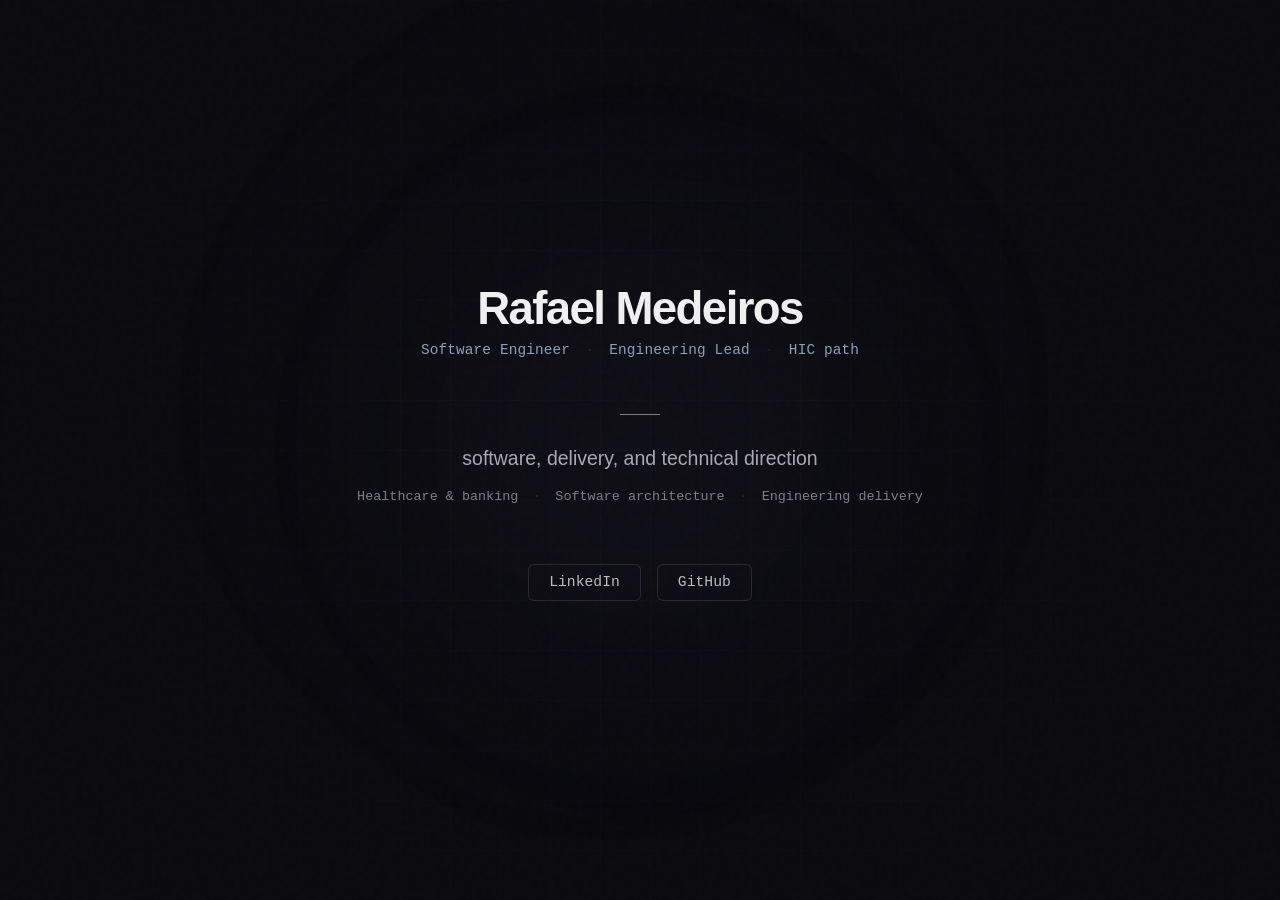
==== index.html @ 9029c8ba "feat: initialize personal homepage with responsive design and stylized layout" ====
<!DOCTYPE html>
<html lang="en">
<head>
  <meta charset="UTF-8">
  <meta name="viewport" content="width=device-width, initial-scale=1.0">
  
  <!-- Primary Meta Tags -->
  <title>Rafael Medeiros — Engineering Lead &amp; Software Engineer</title>
  <meta name="title" content="Rafael Medeiros — Engineering Lead &amp; Software Engineer">
  <meta name="description" content="Personal homepage of Rafael Medeiros. Engineering Lead &amp; Software Engineer specializing in software, delivery, and technical direction. Focus areas: Healthcare &amp; banking, Software architecture, and Engineering delivery.">
  <meta name="keywords" content="Rafael Medeiros, Software Engineer, Engineering Lead, HIC path, Healthcare &amp; banking, Software architecture, Engineering delivery, Technical direction">
  <meta name="author" content="Rafael Medeiros">

  <!-- Open Graph / Facebook -->
  <meta property="og:type" content="website">
  <meta property="og:url" content="https://rcmedeiros.me/">
  <meta property="og:title" content="Rafael Medeiros — Engineering Lead &amp; Software Engineer">
  <meta property="og:description" content="Engineering Lead &amp; Software Engineer specializing in software, delivery, and technical direction. Focus areas: Healthcare &amp; banking, Software architecture, and Engineering delivery.">
  
  <!-- Twitter -->
  <meta property="twitter:card" content="summary">
  <meta property="twitter:title" content="Rafael Medeiros — Engineering Lead &amp; Software Engineer">
  <meta property="twitter:description" content="Engineering Lead &amp; Software Engineer specializing in software, delivery, and technical direction. Focus areas: Healthcare &amp; banking, Software architecture, and Engineering delivery.">

  <!-- Theme & Favicon -->
  <meta name="theme-color" content="#050507">
  <!-- Minimal SVG favicon to keep it single file, standalone and beautiful -->
  <link rel="icon" href="data:image/svg+xml,%3Csvg xmlns='http://www.w3.org/2000/svg' viewBox='0 0 100 100'%3E%3Crect width='100' height='100' rx='20' fill='%23050507'/%3E%3Ccircle cx='50' cy='50' r='10' fill='%23889eba'/%3E%3C/svg%3E" type="image/svg+xml">

  <style>
    /* System Font Stack & Design Variables */
    :root {
      --color-bg: hsl(240, 16%, 5%);
      --color-grid: hsla(240, 16%, 15%, 0.15);
      --color-text-primary: hsl(0, 0%, 94%);
      --color-text-secondary: hsl(240, 5%, 68%);
      --color-text-muted: hsl(240, 5%, 52%);
      --color-accent: hsl(212, 28%, 64%); /* Refined, mature slate blue */
      
      --font-sans: -apple-system, BlinkMacSystemFont, "Segoe UI", Roboto, Helvetica, Arial, sans-serif;
      --font-mono: SFMono-Regular, Consolas, "Liberation Mono", Menlo, Courier, monospace;
      
      --transition-smooth: all 0.4s cubic-bezier(0.16, 1, 0.3, 1);
    }

    /* Accessibility focus styling */
    :focus-visible {
      outline: 2px solid var(--color-accent);
      outline-offset: 4px;
      border-radius: 4px;
    }

    /* Global Reset and Layout */
    *, *::before, *::after {
      box-sizing: border-box;
      margin: 0;
      padding: 0;
    }

    html, body {
      height: 100%;
      background-color: var(--color-bg);
      color: var(--color-text-primary);
      font-family: var(--font-sans);
      -webkit-font-smoothing: antialiased;
      -moz-osx-font-smoothing: grayscale;
      overflow: hidden;
      display: flex;
      justify-content: center;
      align-items: center;
    }

    /* Ambient noise effect (pure SVG, inline in CSS) */
    .noise-overlay {
      position: fixed;
      inset: 0;
      z-index: 50;
      pointer-events: none;
      opacity: 0.015;
      background-image: url("data:image/svg+xml,%3Csvg viewBox='0 0 200 200' xmlns='http://www.w3.org/2000/svg'%3E%3Cfilter id='noiseFilter'%3E%3CfeTurbulence type='fractalNoise' baseFrequency='0.8' numOctaves='3' stitchTiles='stitch'/%3E%3C/filter%3E%3Crect width='100%25' height='100%25' filter='url(%23noiseFilter)'/%3E%3C/svg%3E");
    }

    /* Background Grids & Glows */
    .bg-effects-container {
      position: absolute;
      inset: 0;
      z-index: 1;
      pointer-events: none;
    }

    .grid-pattern {
      position: absolute;
      inset: 0;
      background-size: 50px 50px;
      background-image: 
        linear-gradient(to right, var(--color-grid) 1px, transparent 1px),
        linear-gradient(to bottom, var(--color-grid) 1px, transparent 1px);
      mask-image: radial-gradient(circle at center, black 30%, transparent 85%);
      -webkit-mask-image: radial-gradient(circle at center, black 30%, transparent 85%);
    }

    .ambient-glow-1 {
      position: absolute;
      width: 750px;
      height: 750px;
      left: 50%;
      top: 50%;
      transform: translate(-50%, -50%);
      background: radial-gradient(circle, hsla(212, 28%, 64%, 0.035) 0%, transparent 70%);
      filter: blur(50px);
    }

    .ambient-glow-2 {
      position: absolute;
      width: 900px;
      height: 900px;
      left: 48%;
      top: 45%;
      transform: translate(-50%, -50%);
      background: radial-gradient(circle, hsla(270, 80%, 60%, 0.018) 0%, transparent 75%);
      filter: blur(80px);
    }

    /* Interactive Cursor Glow */
    .cursor-glow {
      position: fixed;
      width: 600px;
      height: 600px;
      background: radial-gradient(circle, hsla(212, 28%, 64%, 0.04) 0%, transparent 70%);
      pointer-events: none;
      transform: translate(-50%, -50%);
      z-index: 2;
      opacity: 0;
      transition: opacity 0.8s ease;
      will-change: transform;
    }

    /* Content Layout */
    main {
      position: relative;
      z-index: 10;
      width: 100%;
      max-width: 620px;
      padding: 3rem 1.5rem;
      display: flex;
      flex-direction: column;
      align-items: center;
      text-align: center;
      margin-top: -15px; /* Optical centering compensation */
    }

    /* Hero Copy typography */
    h1 {
      font-size: 2.85rem;
      font-weight: 700;
      letter-spacing: -0.035em;
      line-height: 1.1;
      color: var(--color-text-primary);
      margin-bottom: 0.5rem;
      opacity: 0;
      transform: translateY(12px);
      animation: easeFadeIn 1s cubic-bezier(0.16, 1, 0.3, 1) 0.12s forwards;
    }

    .subtitle {
      font-family: var(--font-mono);
      font-size: 0.9rem;
      font-weight: 400;
      color: var(--color-accent);
      letter-spacing: 0.01em;
      margin-bottom: 1.75rem;
      opacity: 0;
      transform: translateY(12px);
      animation: easeFadeIn 1s cubic-bezier(0.16, 1, 0.3, 1) 0.24s forwards;
    }

    .divider {
      width: 40px;
      height: 1px;
      background-color: var(--color-text-muted);
      opacity: 0.2;
      margin: 1.75rem auto;
      opacity: 0;
      animation: easeFadeIn 1.5s ease 0.36s forwards;
    }

    .tagline {
      font-size: 1.22rem;
      font-weight: 300;
      line-height: 1.6;
      color: var(--color-text-secondary);
      margin-bottom: 0.75rem;
      opacity: 0;
      transform: translateY(12px);
      animation: easeFadeIn 1s cubic-bezier(0.16, 1, 0.3, 1) 0.48s forwards;
    }

    .focus-areas {
      font-family: var(--font-mono);
      font-size: 0.84rem;
      color: var(--color-text-muted);
      line-height: 1.6;
      margin-bottom: 3.5rem;
      opacity: 0;
      transform: translateY(12px);
      animation: easeFadeIn 1s cubic-bezier(0.16, 1, 0.3, 1) 0.6s forwards;
    }

    .focus-separator {
      color: hsla(240, 16%, 22%, 0.7);
      margin: 0 0.4rem;
    }

    /* Links Navigation */
    nav {
      opacity: 0;
      transform: translateY(12px);
      animation: easeFadeIn 1s cubic-bezier(0.16, 1, 0.3, 1) 0.72s forwards;
    }

    .nav-list {
      display: flex;
      justify-content: center;
      gap: 1rem;
      list-style: none;
    }

    .nav-item {
      display: inline-flex;
      align-items: center;
    }

    .nav-link {
      font-family: var(--font-mono);
      font-size: 0.92rem;
      font-weight: 500;
      color: hsl(240, 5%, 75%);
      text-decoration: none;
      padding: 0.6rem 1.25rem;
      border: 1px solid hsla(240, 16%, 24%, 0.7);
      border-radius: 6px;
      background-color: hsla(240, 16%, 8%, 0.4);
      transition: var(--transition-smooth);
    }

    .nav-link:hover {
      color: var(--color-text-primary);
      border-color: hsla(212, 28%, 64%, 0.35);
      background-color: hsla(212, 28%, 64%, 0.05);
      transform: translateY(-1px);
    }

    /* Animations */
    @keyframes easeFadeIn {
      to {
        opacity: 1;
        transform: translateY(0);
      }
    }

    /* Mobile adjustments */
    @media (max-width: 480px) {
      h1 {
        font-size: 2.2rem;
      }
      .tagline {
        font-size: 1.08rem;
      }
      .focus-areas {
        font-size: 0.78rem;
        margin-bottom: 2.5rem;
      }
      .nav-list {
        flex-direction: column;
        gap: 0.75rem;
        width: 100%;
        max-width: 280px;
      }
      .nav-item {
        width: 100%;
      }
      .nav-link {
        width: 100%;
        text-align: center;
      }
    }
  </style>
</head>
<body>

  <!-- Ambient background elements -->
  <div class="noise-overlay" aria-hidden="true"></div>
  
  <div class="bg-effects-container" aria-hidden="true">
    <div class="grid-pattern"></div>
    <div class="ambient-glow-1"></div>
    <div class="ambient-glow-2"></div>
    <div class="cursor-glow"></div>
  </div>

  <main>

    <!-- Main Header -->
    <header>
      <h1>Rafael Medeiros</h1>
      <p class="subtitle">Software Engineer <span class="focus-separator" aria-hidden="true">·</span> Engineering Lead <span class="focus-separator" aria-hidden="true">·</span> HIC path</p>
    </header>

    <div class="divider" aria-hidden="true"></div>

    <!-- Core Statement -->
    <p class="tagline">software, delivery, and technical direction</p>

    <!-- Expertise Sub-details -->
    <p class="focus-areas">
      Healthcare &amp; banking
      <span class="focus-separator" aria-hidden="true">·</span>
      Software architecture
      <span class="focus-separator" aria-hidden="true">·</span>
      Engineering delivery
    </p>

    <!-- Social Links -->
    <nav aria-label="Social links">
      <ul class="nav-list">
        <li class="nav-item">
          <a class="nav-link" href="https://www.linkedin.com/in/rafaelmedeiros/" target="_blank" rel="noopener noreferrer">LinkedIn</a>
        </li>
        <li class="nav-item">
          <a class="nav-link" href="https://github.com/rcmedeiros/" target="_blank" rel="noopener noreferrer">GitHub</a>
        </li>
      </ul>
    </nav>
  </main>

  <script>
    document.addEventListener('DOMContentLoaded', () => {
      const cursorGlow = document.querySelector('.cursor-glow');
      if (!cursorGlow) return;

      // Skip dynamic tracking on mobile/touch interfaces or if reduced motion is requested
      const isTouchDevice = 'ontouchstart' in window || navigator.maxTouchPoints > 0;
      const prefersReducedMotion = window.matchMedia('(prefers-reduced-motion: reduce)').matches;
      
      if (isTouchDevice || prefersReducedMotion) {
        return;
      }

      let targetX = 0;
      let targetY = 0;
      let currentX = 0;
      let currentY = 0;
      let active = false;

      window.addEventListener('mousemove', (e) => {
        targetX = e.clientX;
        targetY = e.clientY;
        
        if (!active) {
          cursorGlow.style.opacity = '1';
          // Initialize coordinates immediately to avoid jump-in lag
          currentX = targetX;
          currentY = targetY;
          active = true;
          requestAnimationFrame(updateGlowPosition);
        }
      });

      window.addEventListener('mouseleave', () => {
        cursorGlow.style.opacity = '0';
        active = false;
      });

      function updateGlowPosition() {
        if (!active) return;
        
        // Smooth linear interpolation (lerp)
        currentX += (targetX - currentX) * 0.08;
        currentY += (targetY - currentY) * 0.08;
        
        cursorGlow.style.transform = `translate3d(calc(${currentX}px - 50%), calc(${currentY}px - 50%), 0)`;
        
        requestAnimationFrame(updateGlowPosition);
      }
    });
  </script>
</body>
</html>
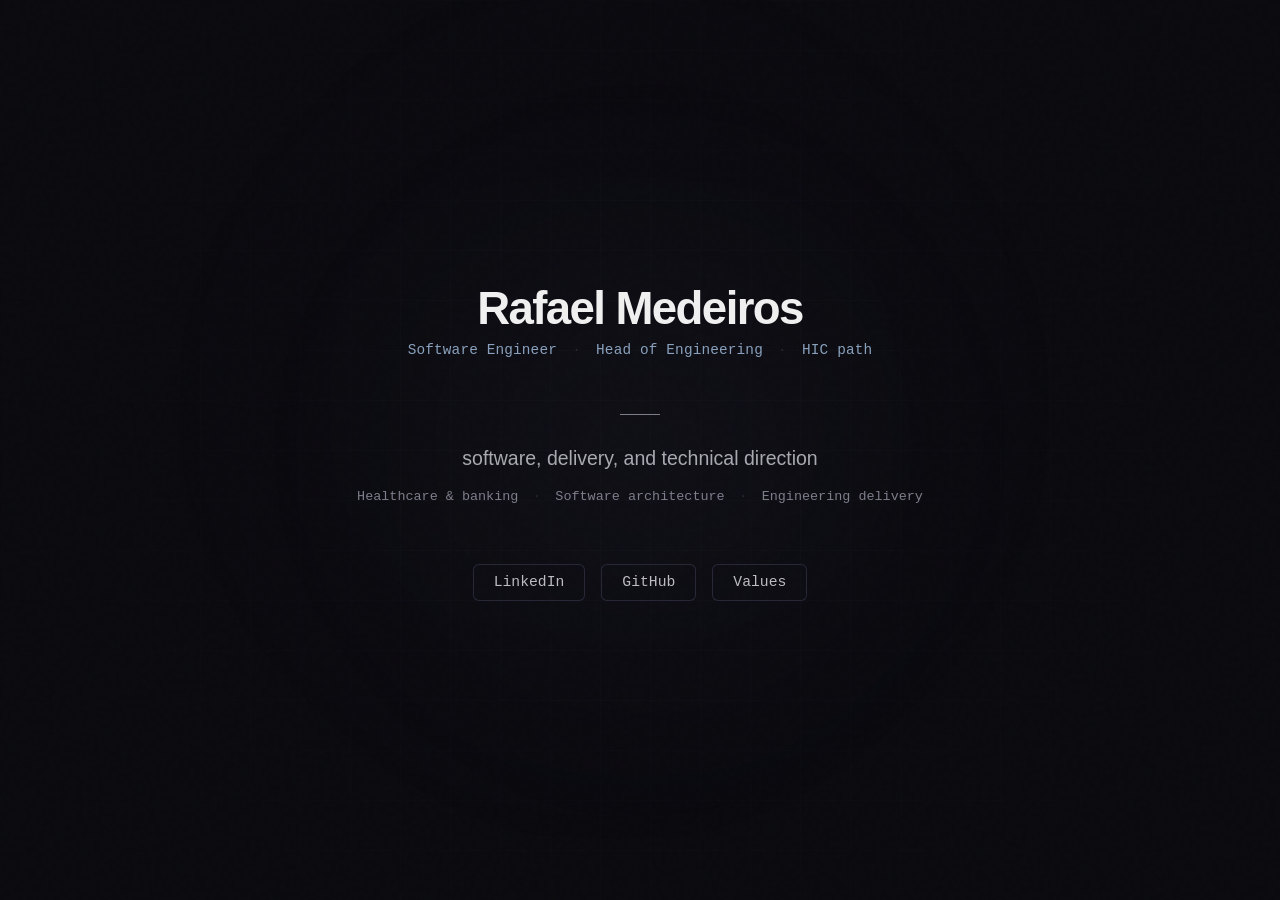
==== commit 906ae4e2: "✨ feat(values): add bilingual values page with browser language selection Publish the four personal " ====
--- a/index.html
+++ b/index.html
@@ -5,286 +5,29 @@
   <meta name="viewport" content="width=device-width, initial-scale=1.0">
   
   <!-- Primary Meta Tags -->
-  <title>Rafael Medeiros — Engineering Lead &amp; Software Engineer</title>
-  <meta name="title" content="Rafael Medeiros — Engineering Lead &amp; Software Engineer">
-  <meta name="description" content="Personal homepage of Rafael Medeiros. Engineering Lead &amp; Software Engineer specializing in software, delivery, and technical direction. Focus areas: Healthcare &amp; banking, Software architecture, and Engineering delivery.">
-  <meta name="keywords" content="Rafael Medeiros, Software Engineer, Engineering Lead, HIC path, Healthcare &amp; banking, Software architecture, Engineering delivery, Technical direction">
+  <title>Rafael Medeiros — Head of Engineering &amp; Software Engineer</title>
+  <meta name="title" content="Rafael Medeiros — Head of Engineering &amp; Software Engineer">
+  <meta name="description" content="Personal homepage of Rafael Medeiros. Head of Engineering &amp; Software Engineer specializing in software, delivery, and technical direction. Focus areas: Healthcare &amp; banking, Software architecture, and Engineering delivery.">
+  <meta name="keywords" content="Rafael Medeiros, Software Engineer, Head of Engineering, HIC path, Healthcare &amp; banking, Software architecture, Engineering delivery, Technical direction">
   <meta name="author" content="Rafael Medeiros">
 
   <!-- Open Graph / Facebook -->
   <meta property="og:type" content="website">
-  <meta property="og:url" content="https://rcmedeiros.me/">
-  <meta property="og:title" content="Rafael Medeiros — Engineering Lead &amp; Software Engineer">
-  <meta property="og:description" content="Engineering Lead &amp; Software Engineer specializing in software, delivery, and technical direction. Focus areas: Healthcare &amp; banking, Software architecture, and Engineering delivery.">
+  <meta property="og:url" content="https://rafaelmedeiros.com.br/">
+  <meta property="og:title" content="Rafael Medeiros — Head of Engineering &amp; Software Engineer">
+  <meta property="og:description" content="Head of Engineering &amp; Software Engineer specializing in software, delivery, and technical direction. Focus areas: Healthcare &amp; banking, Software architecture, and Engineering delivery.">
   
   <!-- Twitter -->
   <meta property="twitter:card" content="summary">
-  <meta property="twitter:title" content="Rafael Medeiros — Engineering Lead &amp; Software Engineer">
-  <meta property="twitter:description" content="Engineering Lead &amp; Software Engineer specializing in software, delivery, and technical direction. Focus areas: Healthcare &amp; banking, Software architecture, and Engineering delivery.">
+  <meta property="twitter:title" content="Rafael Medeiros — Head of Engineering &amp; Software Engineer">
+  <meta property="twitter:description" content="Head of Engineering &amp; Software Engineer specializing in software, delivery, and technical direction. Focus areas: Healthcare &amp; banking, Software architecture, and Engineering delivery.">
 
   <!-- Theme & Favicon -->
   <meta name="theme-color" content="#050507">
-  <!-- Minimal SVG favicon to keep it single file, standalone and beautiful -->
   <link rel="icon" href="data:image/svg+xml,%3Csvg xmlns='http://www.w3.org/2000/svg' viewBox='0 0 100 100'%3E%3Crect width='100' height='100' rx='20' fill='%23050507'/%3E%3Ccircle cx='50' cy='50' r='10' fill='%23889eba'/%3E%3C/svg%3E" type="image/svg+xml">
 
-  <style>
-    /* System Font Stack & Design Variables */
-    :root {
-      --color-bg: hsl(240, 16%, 5%);
-      --color-grid: hsla(240, 16%, 15%, 0.15);
-      --color-text-primary: hsl(0, 0%, 94%);
-      --color-text-secondary: hsl(240, 5%, 68%);
-      --color-text-muted: hsl(240, 5%, 52%);
-      --color-accent: hsl(212, 28%, 64%); /* Refined, mature slate blue */
-      
-      --font-sans: -apple-system, BlinkMacSystemFont, "Segoe UI", Roboto, Helvetica, Arial, sans-serif;
-      --font-mono: SFMono-Regular, Consolas, "Liberation Mono", Menlo, Courier, monospace;
-      
-      --transition-smooth: all 0.4s cubic-bezier(0.16, 1, 0.3, 1);
-    }
-
-    /* Accessibility focus styling */
-    :focus-visible {
-      outline: 2px solid var(--color-accent);
-      outline-offset: 4px;
-      border-radius: 4px;
-    }
-
-    /* Global Reset and Layout */
-    *, *::before, *::after {
-      box-sizing: border-box;
-      margin: 0;
-      padding: 0;
-    }
-
-    html, body {
-      height: 100%;
-      background-color: var(--color-bg);
-      color: var(--color-text-primary);
-      font-family: var(--font-sans);
-      -webkit-font-smoothing: antialiased;
-      -moz-osx-font-smoothing: grayscale;
-      overflow: hidden;
-      display: flex;
-      justify-content: center;
-      align-items: center;
-    }
-
-    /* Ambient noise effect (pure SVG, inline in CSS) */
-    .noise-overlay {
-      position: fixed;
-      inset: 0;
-      z-index: 50;
-      pointer-events: none;
-      opacity: 0.015;
-      background-image: url("data:image/svg+xml,%3Csvg viewBox='0 0 200 200' xmlns='http://www.w3.org/2000/svg'%3E%3Cfilter id='noiseFilter'%3E%3CfeTurbulence type='fractalNoise' baseFrequency='0.8' numOctaves='3' stitchTiles='stitch'/%3E%3C/filter%3E%3Crect width='100%25' height='100%25' filter='url(%23noiseFilter)'/%3E%3C/svg%3E");
-    }
-
-    /* Background Grids & Glows */
-    .bg-effects-container {
-      position: absolute;
-      inset: 0;
-      z-index: 1;
-      pointer-events: none;
-    }
-
-    .grid-pattern {
-      position: absolute;
-      inset: 0;
-      background-size: 50px 50px;
-      background-image: 
-        linear-gradient(to right, var(--color-grid) 1px, transparent 1px),
-        linear-gradient(to bottom, var(--color-grid) 1px, transparent 1px);
-      mask-image: radial-gradient(circle at center, black 30%, transparent 85%);
-      -webkit-mask-image: radial-gradient(circle at center, black 30%, transparent 85%);
-    }
-
-    .ambient-glow-1 {
-      position: absolute;
-      width: 750px;
-      height: 750px;
-      left: 50%;
-      top: 50%;
-      transform: translate(-50%, -50%);
-      background: radial-gradient(circle, hsla(212, 28%, 64%, 0.035) 0%, transparent 70%);
-      filter: blur(50px);
-    }
-
-    .ambient-glow-2 {
-      position: absolute;
-      width: 900px;
-      height: 900px;
-      left: 48%;
-      top: 45%;
-      transform: translate(-50%, -50%);
-      background: radial-gradient(circle, hsla(270, 80%, 60%, 0.018) 0%, transparent 75%);
-      filter: blur(80px);
-    }
-
-    /* Interactive Cursor Glow */
-    .cursor-glow {
-      position: fixed;
-      width: 600px;
-      height: 600px;
-      background: radial-gradient(circle, hsla(212, 28%, 64%, 0.04) 0%, transparent 70%);
-      pointer-events: none;
-      transform: translate(-50%, -50%);
-      z-index: 2;
-      opacity: 0;
-      transition: opacity 0.8s ease;
-      will-change: transform;
-    }
-
-    /* Content Layout */
-    main {
-      position: relative;
-      z-index: 10;
-      width: 100%;
-      max-width: 620px;
-      padding: 3rem 1.5rem;
-      display: flex;
-      flex-direction: column;
-      align-items: center;
-      text-align: center;
-      margin-top: -15px; /* Optical centering compensation */
-    }
-
-    /* Hero Copy typography */
-    h1 {
-      font-size: 2.85rem;
-      font-weight: 700;
-      letter-spacing: -0.035em;
-      line-height: 1.1;
-      color: var(--color-text-primary);
-      margin-bottom: 0.5rem;
-      opacity: 0;
-      transform: translateY(12px);
-      animation: easeFadeIn 1s cubic-bezier(0.16, 1, 0.3, 1) 0.12s forwards;
-    }
-
-    .subtitle {
-      font-family: var(--font-mono);
-      font-size: 0.9rem;
-      font-weight: 400;
-      color: var(--color-accent);
-      letter-spacing: 0.01em;
-      margin-bottom: 1.75rem;
-      opacity: 0;
-      transform: translateY(12px);
-      animation: easeFadeIn 1s cubic-bezier(0.16, 1, 0.3, 1) 0.24s forwards;
-    }
-
-    .divider {
-      width: 40px;
-      height: 1px;
-      background-color: var(--color-text-muted);
-      opacity: 0.2;
-      margin: 1.75rem auto;
-      opacity: 0;
-      animation: easeFadeIn 1.5s ease 0.36s forwards;
-    }
-
-    .tagline {
-      font-size: 1.22rem;
-      font-weight: 300;
-      line-height: 1.6;
-      color: var(--color-text-secondary);
-      margin-bottom: 0.75rem;
-      opacity: 0;
-      transform: translateY(12px);
-      animation: easeFadeIn 1s cubic-bezier(0.16, 1, 0.3, 1) 0.48s forwards;
-    }
-
-    .focus-areas {
-      font-family: var(--font-mono);
-      font-size: 0.84rem;
-      color: var(--color-text-muted);
-      line-height: 1.6;
-      margin-bottom: 3.5rem;
-      opacity: 0;
-      transform: translateY(12px);
-      animation: easeFadeIn 1s cubic-bezier(0.16, 1, 0.3, 1) 0.6s forwards;
-    }
-
-    .focus-separator {
-      color: hsla(240, 16%, 22%, 0.7);
-      margin: 0 0.4rem;
-    }
-
-    /* Links Navigation */
-    nav {
-      opacity: 0;
-      transform: translateY(12px);
-      animation: easeFadeIn 1s cubic-bezier(0.16, 1, 0.3, 1) 0.72s forwards;
-    }
-
-    .nav-list {
-      display: flex;
-      justify-content: center;
-      gap: 1rem;
-      list-style: none;
-    }
-
-    .nav-item {
-      display: inline-flex;
-      align-items: center;
-    }
-
-    .nav-link {
-      font-family: var(--font-mono);
-      font-size: 0.92rem;
-      font-weight: 500;
-      color: hsl(240, 5%, 75%);
-      text-decoration: none;
-      padding: 0.6rem 1.25rem;
-      border: 1px solid hsla(240, 16%, 24%, 0.7);
-      border-radius: 6px;
-      background-color: hsla(240, 16%, 8%, 0.4);
-      transition: var(--transition-smooth);
-    }
-
-    .nav-link:hover {
-      color: var(--color-text-primary);
-      border-color: hsla(212, 28%, 64%, 0.35);
-      background-color: hsla(212, 28%, 64%, 0.05);
-      transform: translateY(-1px);
-    }
-
-    /* Animations */
-    @keyframes easeFadeIn {
-      to {
-        opacity: 1;
-        transform: translateY(0);
-      }
-    }
-
-    /* Mobile adjustments */
-    @media (max-width: 480px) {
-      h1 {
-        font-size: 2.2rem;
-      }
-      .tagline {
-        font-size: 1.08rem;
-      }
-      .focus-areas {
-        font-size: 0.78rem;
-        margin-bottom: 2.5rem;
-      }
-      .nav-list {
-        flex-direction: column;
-        gap: 0.75rem;
-        width: 100%;
-        max-width: 280px;
-      }
-      .nav-item {
-        width: 100%;
-      }
-      .nav-link {
-        width: 100%;
-        text-align: center;
-      }
-    }
-  </style>
+  <link rel="canonical" href="https://rafaelmedeiros.com.br/">
+  <link rel="stylesheet" href="style.css?v=nFpbSpwO" integrity="sha384-nFpbSpwOAvqoY9q6pv3pIe8O4kNrf2ccZoTkM2f7jypqG0XQsjE3gW9zXli9PJzI" crossorigin="anonymous">
 </head>
 <body>
 
@@ -303,7 +46,7 @@
     <!-- Main Header -->
     <header>
       <h1>Rafael Medeiros</h1>
-      <p class="subtitle">Software Engineer <span class="focus-separator" aria-hidden="true">·</span> Engineering Lead <span class="focus-separator" aria-hidden="true">·</span> HIC path</p>
+      <p class="subtitle">Software Engineer <span class="focus-separator" aria-hidden="true">·</span> Head of Engineering <span class="focus-separator" aria-hidden="true">·</span> HIC path</p>
     </header>
 
     <div class="divider" aria-hidden="true"></div>
@@ -320,8 +63,8 @@
       Engineering delivery
     </p>
 
-    <!-- Social Links -->
-    <nav aria-label="Social links">
+    <!-- Links -->
+    <nav aria-label="Links">
       <ul class="nav-list">
         <li class="nav-item">
           <a class="nav-link" href="https://www.linkedin.com/in/rafaelmedeiros/" target="_blank" rel="noopener noreferrer">LinkedIn</a>
@@ -329,60 +72,13 @@
         <li class="nav-item">
           <a class="nav-link" href="https://github.com/rcmedeiros/" target="_blank" rel="noopener noreferrer">GitHub</a>
         </li>
+        <li class="nav-item">
+          <a class="nav-link" href="values.html">Values</a>
+        </li>
       </ul>
     </nav>
   </main>
 
-  <script>
-    document.addEventListener('DOMContentLoaded', () => {
-      const cursorGlow = document.querySelector('.cursor-glow');
-      if (!cursorGlow) return;
-
-      // Skip dynamic tracking on mobile/touch interfaces or if reduced motion is requested
-      const isTouchDevice = 'ontouchstart' in window || navigator.maxTouchPoints > 0;
-      const prefersReducedMotion = window.matchMedia('(prefers-reduced-motion: reduce)').matches;
-      
-      if (isTouchDevice || prefersReducedMotion) {
-        return;
-      }
-
-      let targetX = 0;
-      let targetY = 0;
-      let currentX = 0;
-      let currentY = 0;
-      let active = false;
-
-      window.addEventListener('mousemove', (e) => {
-        targetX = e.clientX;
-        targetY = e.clientY;
-        
-        if (!active) {
-          cursorGlow.style.opacity = '1';
-          // Initialize coordinates immediately to avoid jump-in lag
-          currentX = targetX;
-          currentY = targetY;
-          active = true;
-          requestAnimationFrame(updateGlowPosition);
-        }
-      });
-
-      window.addEventListener('mouseleave', () => {
-        cursorGlow.style.opacity = '0';
-        active = false;
-      });
-
-      function updateGlowPosition() {
-        if (!active) return;
-        
-        // Smooth linear interpolation (lerp)
-        currentX += (targetX - currentX) * 0.08;
-        currentY += (targetY - currentY) * 0.08;
-        
-        cursorGlow.style.transform = `translate3d(calc(${currentX}px - 50%), calc(${currentY}px - 50%), 0)`;
-        
-        requestAnimationFrame(updateGlowPosition);
-      }
-    });
-  </script>
+  <script src="script.js?v=ZbImFwJB" integrity="sha384-ZbImFwJB48K7/w2qrkepQXCnRpdq17LzV6MLxxaedq25WLNyB8HhcJBRXkOrayzk" crossorigin="anonymous"></script>
 </body>
 </html>
--- a/style.css
+++ b/style.css
@@ -0,0 +1,379 @@
+:root {
+  --color-bg: hsl(240, 16%, 5%);
+  --color-grid: hsla(240, 16%, 15%, 0.15);
+  --color-text-primary: hsl(0, 0%, 94%);
+  --color-text-secondary: hsl(240, 5%, 68%);
+  --color-text-muted: hsl(240, 5%, 52%);
+  --color-accent: hsl(212, 28%, 64%);
+
+  --font-sans: -apple-system, BlinkMacSystemFont, "Segoe UI", Roboto, Helvetica, Arial, sans-serif;
+  --font-mono: SFMono-Regular, Consolas, "Liberation Mono", Menlo, Courier, monospace;
+
+  --transition-smooth: all 0.4s cubic-bezier(0.16, 1, 0.3, 1);
+}
+
+:focus-visible {
+  outline: 2px solid var(--color-accent);
+  outline-offset: 4px;
+  border-radius: 4px;
+}
+
+*, *::before, *::after {
+  box-sizing: border-box;
+  margin: 0;
+  padding: 0;
+}
+
+html, body {
+  height: 100%;
+  background-color: var(--color-bg);
+  color: var(--color-text-primary);
+  font-family: var(--font-sans);
+  -webkit-font-smoothing: antialiased;
+  -moz-osx-font-smoothing: grayscale;
+  overflow: hidden;
+  display: flex;
+  justify-content: center;
+  align-items: center;
+}
+
+.noise-overlay {
+  position: fixed;
+  inset: 0;
+  z-index: 50;
+  pointer-events: none;
+  opacity: 0.015;
+  background-image: url("data:image/svg+xml,%3Csvg viewBox='0 0 200 200' xmlns='http://www.w3.org/2000/svg'%3E%3Cfilter id='noiseFilter'%3E%3CfeTurbulence type='fractalNoise' baseFrequency='0.8' numOctaves='3' stitchTiles='stitch'/%3E%3C/filter%3E%3Crect width='100%25' height='100%25' filter='url(%23noiseFilter)'/%3E%3C/svg%3E");
+}
+
+.bg-effects-container {
+  position: absolute;
+  inset: 0;
+  z-index: 1;
+  pointer-events: none;
+}
+
+.grid-pattern {
+  position: absolute;
+  inset: 0;
+  background-size: 50px 50px;
+  background-image:
+    linear-gradient(to right, var(--color-grid) 1px, transparent 1px),
+    linear-gradient(to bottom, var(--color-grid) 1px, transparent 1px);
+  mask-image: radial-gradient(circle at center, black 30%, transparent 85%);
+  -webkit-mask-image: radial-gradient(circle at center, black 30%, transparent 85%);
+}
+
+.ambient-glow-1 {
+  position: absolute;
+  width: 750px;
+  height: 750px;
+  left: 50%;
+  top: 50%;
+  transform: translate(-50%, -50%);
+  background: radial-gradient(circle, hsla(212, 28%, 64%, 0.035) 0%, transparent 70%);
+  filter: blur(50px);
+}
+
+.ambient-glow-2 {
+  position: absolute;
+  width: 900px;
+  height: 900px;
+  left: 48%;
+  top: 45%;
+  transform: translate(-50%, -50%);
+  background: radial-gradient(circle, hsla(270, 80%, 60%, 0.018) 0%, transparent 75%);
+  filter: blur(80px);
+}
+
+.cursor-glow {
+  position: fixed;
+  width: 600px;
+  height: 600px;
+  background: radial-gradient(circle, hsla(212, 28%, 64%, 0.04) 0%, transparent 70%);
+  pointer-events: none;
+  transform: translate(-50%, -50%);
+  z-index: 2;
+  opacity: 0;
+  transition: opacity 0.8s ease;
+  will-change: transform;
+}
+
+main {
+  position: relative;
+  z-index: 10;
+  width: 100%;
+  max-width: 620px;
+  padding: 3rem 1.5rem;
+  display: flex;
+  flex-direction: column;
+  align-items: center;
+  text-align: center;
+  margin-top: -15px;
+}
+
+h1 {
+  font-size: 2.85rem;
+  font-weight: 700;
+  letter-spacing: -0.035em;
+  line-height: 1.1;
+  color: var(--color-text-primary);
+  margin-bottom: 0.5rem;
+  opacity: 0;
+  transform: translateY(12px);
+  animation: easeFadeIn 1s cubic-bezier(0.16, 1, 0.3, 1) 0.12s forwards;
+}
+
+.subtitle {
+  font-family: var(--font-mono);
+  font-size: 0.9rem;
+  font-weight: 400;
+  color: var(--color-accent);
+  letter-spacing: 0.01em;
+  margin-bottom: 1.75rem;
+  opacity: 0;
+  transform: translateY(12px);
+  animation: easeFadeIn 1s cubic-bezier(0.16, 1, 0.3, 1) 0.24s forwards;
+}
+
+.divider {
+  width: 40px;
+  height: 1px;
+  background-color: var(--color-text-muted);
+  margin: 1.75rem auto;
+  opacity: 0;
+  animation: easeFadeIn 1.5s ease 0.36s forwards;
+}
+
+.tagline {
+  font-size: 1.22rem;
+  font-weight: 300;
+  line-height: 1.6;
+  color: var(--color-text-secondary);
+  margin-bottom: 0.75rem;
+  opacity: 0;
+  transform: translateY(12px);
+  animation: easeFadeIn 1s cubic-bezier(0.16, 1, 0.3, 1) 0.48s forwards;
+}
+
+.focus-areas {
+  font-family: var(--font-mono);
+  font-size: 0.84rem;
+  color: var(--color-text-muted);
+  line-height: 1.6;
+  margin-bottom: 3.5rem;
+  opacity: 0;
+  transform: translateY(12px);
+  animation: easeFadeIn 1s cubic-bezier(0.16, 1, 0.3, 1) 0.6s forwards;
+}
+
+.focus-separator {
+  color: hsla(240, 16%, 22%, 0.7);
+  margin: 0 0.4rem;
+}
+
+nav {
+  opacity: 0;
+  transform: translateY(12px);
+  animation: easeFadeIn 1s cubic-bezier(0.16, 1, 0.3, 1) 0.72s forwards;
+}
+
+.nav-list {
+  display: flex;
+  justify-content: center;
+  gap: 1rem;
+  list-style: none;
+}
+
+.nav-item {
+  display: inline-flex;
+  align-items: center;
+}
+
+.nav-link {
+  font-family: var(--font-mono);
+  font-size: 0.92rem;
+  font-weight: 500;
+  color: hsl(240, 5%, 75%);
+  text-decoration: none;
+  padding: 0.6rem 1.25rem;
+  border: 1px solid hsla(240, 16%, 24%, 0.7);
+  border-radius: 6px;
+  background-color: hsla(240, 16%, 8%, 0.4);
+  transition: var(--transition-smooth);
+}
+
+.nav-link:hover {
+  color: var(--color-text-primary);
+  border-color: hsla(212, 28%, 64%, 0.35);
+  background-color: hsla(212, 28%, 64%, 0.05);
+  transform: translateY(-1px);
+}
+
+@keyframes easeFadeIn {
+  to {
+    opacity: 1;
+    transform: translateY(0);
+  }
+}
+
+/* Values page — scrollable reading column, same visual system */
+
+body.page-values {
+  display: block;
+  width: 100%;
+  overflow-y: auto;
+  scrollbar-width: thin;
+  scrollbar-color: hsl(240, 8%, 22%) transparent;
+}
+
+.page-values .bg-effects-container {
+  position: fixed;
+}
+
+.page-values main {
+  display: block;
+  max-width: 680px;
+  margin: 0 auto;
+  padding: 3.5rem 1.5rem 4.5rem;
+  text-align: left;
+}
+
+.page-values h1 {
+  font-size: 2.2rem;
+}
+
+.page-values .page-header {
+  text-align: center;
+}
+
+.page-values .subtitle {
+  margin-bottom: 0;
+}
+
+.page-bar {
+  display: flex;
+  justify-content: space-between;
+  align-items: baseline;
+  margin-bottom: 3.25rem;
+  opacity: 0;
+  transform: translateY(12px);
+  animation: easeFadeIn 1s cubic-bezier(0.16, 1, 0.3, 1) 0.12s forwards;
+}
+
+.bar-link {
+  font-family: var(--font-mono);
+  font-size: 0.84rem;
+  color: var(--color-text-muted);
+  text-decoration: none;
+  transition: var(--transition-smooth);
+}
+
+.bar-link:hover {
+  color: var(--color-accent);
+}
+
+.value {
+  margin-bottom: 3rem;
+  opacity: 0;
+  transform: translateY(12px);
+  animation: easeFadeIn 1s cubic-bezier(0.16, 1, 0.3, 1) 0.48s forwards;
+}
+
+.value:nth-of-type(2) {
+  animation-delay: 0.6s;
+}
+
+.value:nth-of-type(3) {
+  animation-delay: 0.72s;
+}
+
+.value:nth-of-type(4) {
+  animation-delay: 0.84s;
+}
+
+.value h2 {
+  font-family: var(--font-mono);
+  font-size: 0.85rem;
+  font-weight: 500;
+  letter-spacing: 0.14em;
+  text-transform: uppercase;
+  color: var(--color-accent);
+  margin-bottom: 0.9rem;
+}
+
+.value > p {
+  font-size: 1.02rem;
+  font-weight: 300;
+  line-height: 1.75;
+  color: var(--color-text-secondary);
+  text-align: justify;
+  hyphens: auto;
+}
+
+.value blockquote {
+  margin-top: 1.15rem;
+  padding-right: 1.1rem;
+  border-right: 1px solid hsla(212, 28%, 64%, 0.35);
+  text-align: right;
+}
+
+.value blockquote p {
+  font-size: 0.92rem;
+  font-style: italic;
+  line-height: 1.65;
+  color: var(--color-text-muted);
+}
+
+.value cite {
+  display: block;
+  margin-top: 0.4rem;
+  font-family: var(--font-mono);
+  font-style: normal;
+  font-size: 0.76rem;
+  color: var(--color-text-muted);
+}
+
+.page-footer {
+  display: flex;
+  justify-content: center;
+  margin-top: 3.75rem;
+  opacity: 0;
+  transform: translateY(12px);
+  animation: easeFadeIn 1s cubic-bezier(0.16, 1, 0.3, 1) 0.96s forwards;
+}
+
+@media (max-width: 480px) {
+  h1 {
+    font-size: 2.2rem;
+  }
+  .tagline {
+    font-size: 1.08rem;
+  }
+  .focus-areas {
+    font-size: 0.78rem;
+    margin-bottom: 2.5rem;
+  }
+  .nav-list {
+    flex-direction: column;
+    gap: 0.75rem;
+    width: 100%;
+    max-width: 280px;
+  }
+  .nav-item {
+    width: 100%;
+  }
+  .nav-link {
+    width: 100%;
+    text-align: center;
+  }
+  .page-values h1 {
+    font-size: 1.9rem;
+  }
+  .page-values main {
+    padding: 2.5rem 1.25rem 3.5rem;
+  }
+  .value > p {
+    font-size: 0.98rem;
+  }
+}
